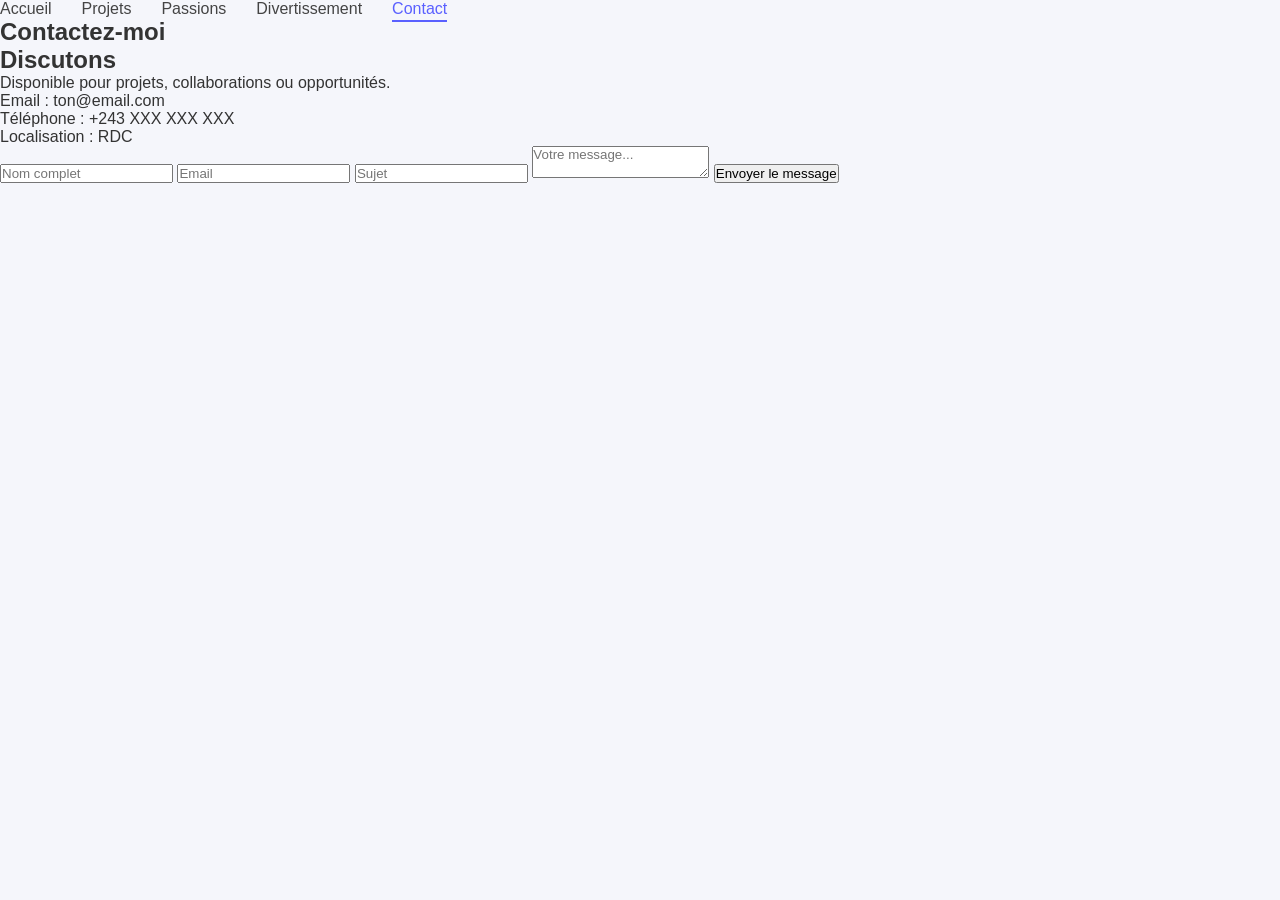
==== contact.html @ b9e130f4 "Rajout des options projet , passion , divertissement et contact" ====
<!DOCTYPE html>
<html lang="fr">
<head>
<meta charset="UTF-8">
<title>Contact</title>
<link rel="stylesheet" href="style.css">

</head>

<body>

<ul class="menu">
<li><a href="index.html">Accueil</a></li>
<li><a href="projets.html">Projets</a></li>
<li><a href="passions.html">Passions</a></li>
<li><a href="fun.html">Divertissement</a></li>
<li><a href="contact.html" class="active">Contact</a></li>
</ul>

<section class="contact">

<h1>Contactez-moi</h1>

<div class="contact-container">

<!-- INFOS -->
<div class="contact-info">
  <h2>Discutons </h2>
  <p>Disponible pour projets, collaborations ou opportunités.</p>

  <div class="info">
    <p> Email : ton@email.com</p>
    <p> Téléphone : +243 XXX XXX XXX</p>
    <p> Localisation : RDC</p>
  </div>
</div>

<!-- FORMULAIRE -->
<form class="contact-form">

  <input type="text" placeholder="Nom complet" required>
  <input type="email" placeholder="Email" required>
  <input type="text" placeholder="Sujet">

  <textarea placeholder="Votre message..." required></textarea>

  <button type="submit">Envoyer le message</button>

</form>

</div>

</section>
---- style.css ----
*{
  margin:0;
  padding:0;
  box-sizing:border-box;
  font-family: Arial, sans-serif;
}

body{
  background:#f5f6fb;
  color:#333;
}


.navbar{
  display:flex;
  justify-content:space-between;
  align-items:center;
  padding:20px 80px;
  background:white;
  box-shadow:0 2px 10px rgba(0,0,0,0.05);
}

.logo{
  color:#5a60ff;
  font-weight:bold;
}

/* MENU */
.menu{
  display:flex;
  list-style:none;
  gap:30px;
}

.menu a{
  text-decoration:none;
  color:#444;
  font-weight:500;
  position:relative;
  transition:0.3s;
}


.menu a:hover,
.menu a.active{
  color:#5a60ff;
}


.menu a::after{
  content:"";
  position:absolute;
  left:0;
  bottom:-5px;
  width:0%;
  height:2px;
  background:#5a60ff;
  transition:0.3s;
}

.menu a:hover::after,
.menu a.active::after{
  width:100%;
}


.hero{
  display:flex;
  justify-content:space-between;
  align-items:center;
  padding:100px 80px;
  flex-wrap:wrap;
}

.hero-text h1{
  font-size:48px;
  color:#5a60ff;
  margin-bottom:20px;
}

.hero-text p{
  margin-bottom:30px;
  font-size:18px;
}

.hero-text button{
  padding:12px 30px;
  background:#5a60ff;
  border:none;
  color:white;
  border-radius:30px;
  font-weight:bold;
  cursor:pointer;
  transition:0.3s;
}

.hero-text button:hover{
  background:#4045d6;
}

/* IMAGE */
.hero-image img{
  width:220px;
  height:220px;
  border-radius:50%;
  border:8px solid #5a60ff;
  object-fit:cover;
}


.about{
  text-align:center;
  padding:80px 200px;
}

.about h2{
  color:#5a60ff;
  margin-bottom:20px;
}

.about p{
  margin-bottom:15px;
  line-height:1.6;
}


.skills{
  padding:80px;
  text-align:center;
}

.skills h2{
  color:#5a60ff;
  margin-bottom:30px;
}

table{
  width:80%;
  margin:auto;
  border-collapse:collapse;
  background:white;
  border-radius:10px;
  overflow:hidden;
  box-shadow:0 5px 20px rgba(0,0,0,0.05);
}

th{
  background:#5a60ff;
  color:white;
  padding:15px;
}

td{
  padding:15px;
  border-bottom:1px solid #eee;
}


.page{
  padding:80px;
  text-align:center;
}


footer{
  background:#5a60ff;
  color:white;
  text-align:center;
  padding:30px;
  margin-top:50px;
}

.icons{
  margin-top:10px;
}

.icons span{
  margin:0 10px;
}


@media(max-width:768px){

  .navbar{
    flex-direction:column;
    gap:15px;
  }

  .hero{
    flex-direction:column;
    text-align:center;
  }

  .about{
    padding:40px 20px;
  }

  table{
    width:100%;
  }

}
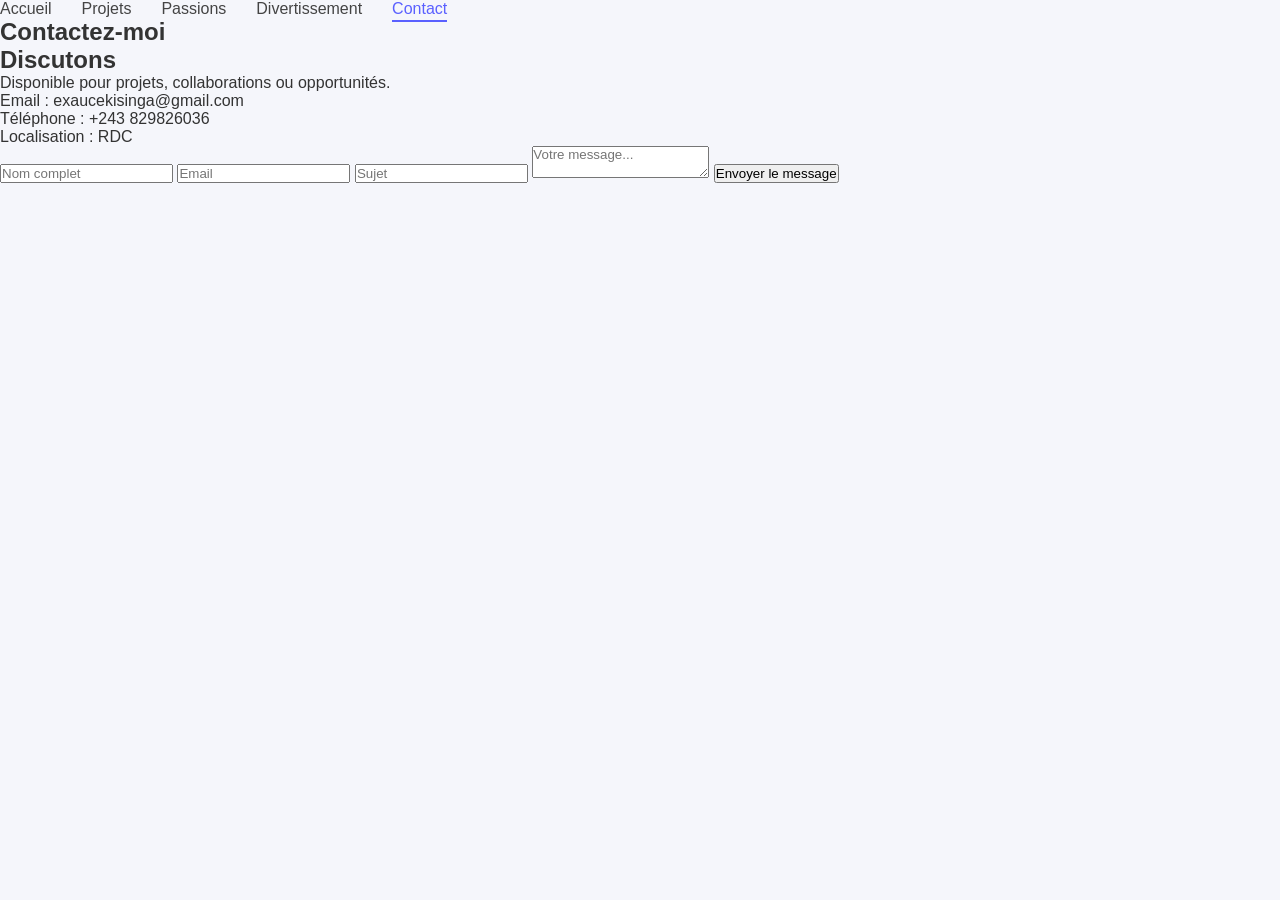
==== commit d7d5adfb: "finalisation du projet" ====
--- a/contact.html
+++ b/contact.html
@@ -29,8 +29,8 @@
   <p>Disponible pour projets, collaborations ou opportunités.</p>
 
   <div class="info">
-    <p> Email : ton@email.com</p>
-    <p> Téléphone : +243 XXX XXX XXX</p>
+    <p> Email : exaucekisinga@gmail.com</p>
+    <p> Téléphone : +243 829826036</p>
     <p> Localisation : RDC</p>
   </div>
 </div>
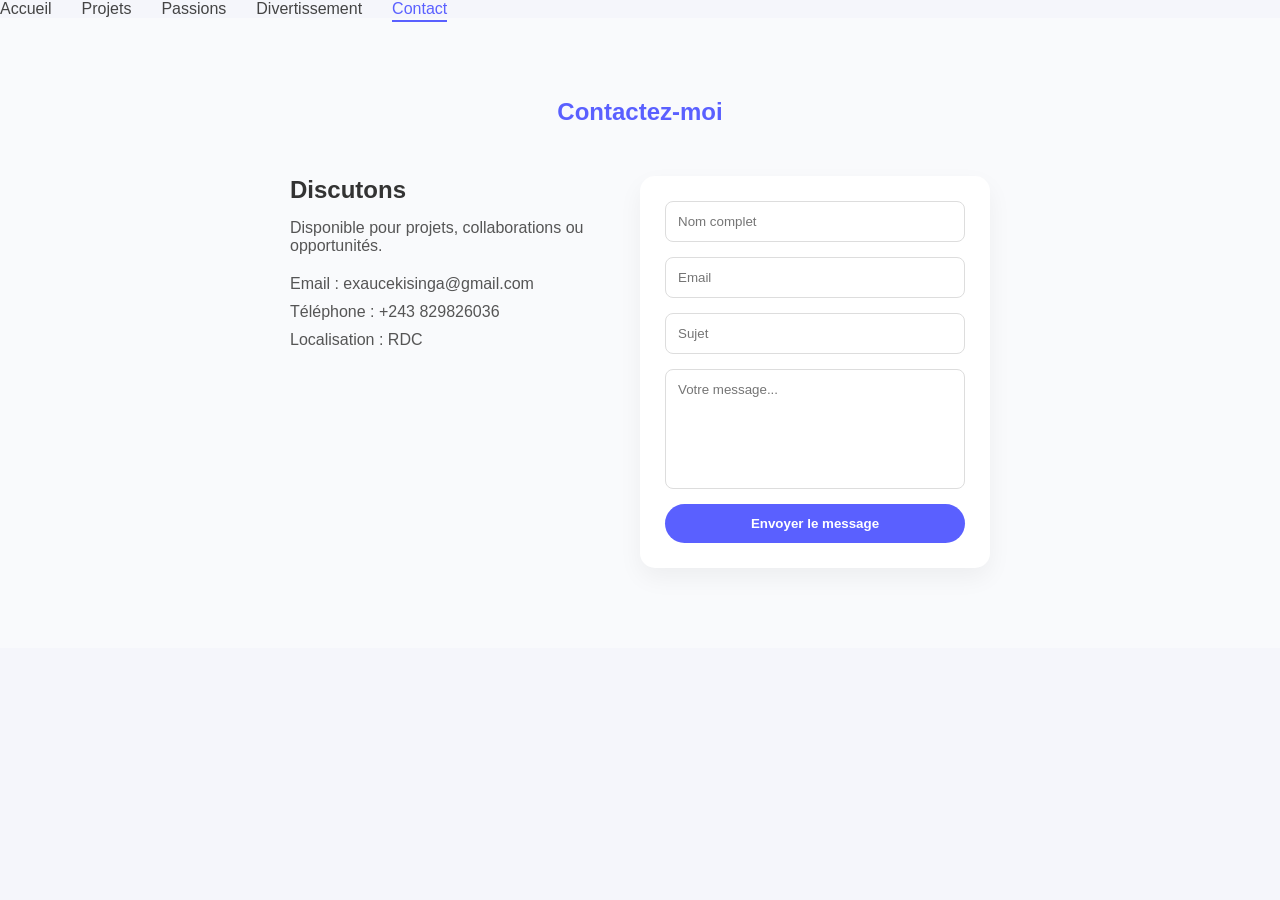
==== commit 0dff7b4b: "finalisation css" ====
--- a/contact.html
+++ b/contact.html
@@ -4,6 +4,7 @@
 <meta charset="UTF-8">
 <title>Contact</title>
 <link rel="stylesheet" href="style.css">
+<link rel="stylesheet" href="contact.css">
 
 </head>
 
--- a/contact.css
+++ b/contact.css
@@ -0,0 +1,85 @@
+.contact{
+  padding:80px;
+  background:#f9fafc;
+}
+
+.contact h1{
+  text-align:center;
+  color:#5a60ff;
+  margin-bottom:50px;
+}
+
+/* CONTAINER */
+.contact-container{
+  display:flex;
+  justify-content:center;
+  gap:50px;
+  flex-wrap:wrap;
+}
+
+/* INFOS */
+.contact-info{
+  max-width:300px;
+}
+
+.contact-info h2{
+  margin-bottom:15px;
+}
+
+.contact-info p{
+  margin-bottom:10px;
+  color:#555;
+}
+
+.info{
+  margin-top:20px;
+}
+
+/* FORM */
+.contact-form{
+  display:flex;
+  flex-direction:column;
+  gap:15px;
+  width:350px;
+  background:white;
+  padding:25px;
+  border-radius:15px;
+  box-shadow:0 10px 25px rgba(0,0,0,0.05);
+}
+
+.contact-form input,
+.contact-form textarea{
+  padding:12px;
+  border-radius:8px;
+  border:1px solid #ddd;
+  outline:none;
+  transition:0.3s;
+}
+
+/* focus effect */
+.contact-form input:focus,
+.contact-form textarea:focus{
+  border-color:#5a60ff;
+}
+
+/* textarea */
+.contact-form textarea{
+  min-height:120px;
+  resize:none;
+}
+
+/* BUTTON */
+.contact-form button{
+  background:#5a60ff;
+  color:white;
+  border:none;
+  padding:12px;
+  border-radius:25px;
+  cursor:pointer;
+  font-weight:bold;
+  transition:0.3s;
+}
+
+.contact-form button:hover{
+  background:#4045d6;
+}
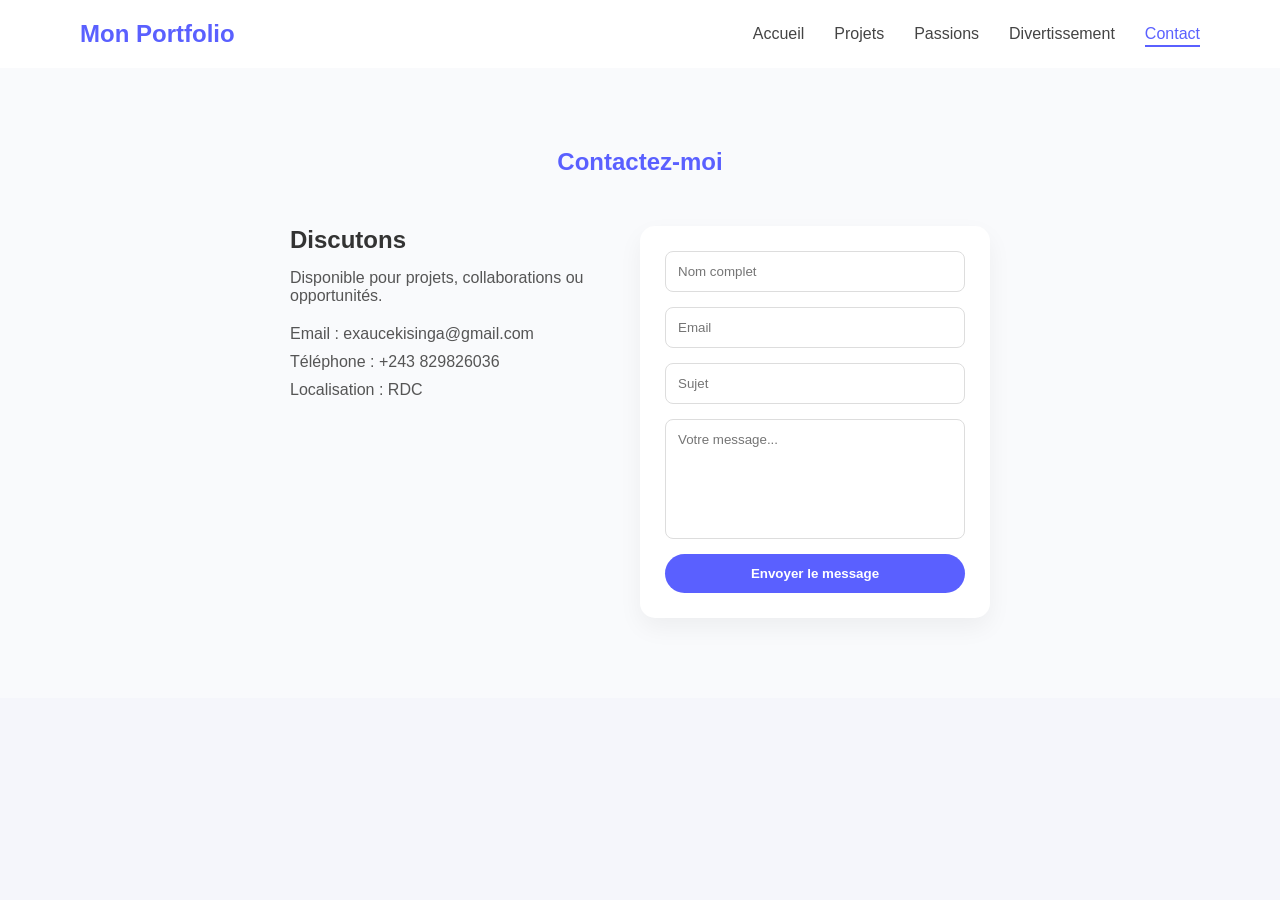
==== commit be323f99: "site au complet est fini" ====
--- a/contact.html
+++ b/contact.html
@@ -10,13 +10,21 @@
 
 <body>
 
+<header>
+<nav class="navbar">
+
+<h2 class="logo">Mon Portfolio</h2>
+
 <ul class="menu">
-<li><a href="index.html">Accueil</a></li>
-<li><a href="projets.html">Projets</a></li>
-<li><a href="passions.html">Passions</a></li>
-<li><a href="fun.html">Divertissement</a></li>
+<li><a href="index.html" >Accueil</a></li>
+<li><a href="projets.html" >Projets</a></li>
+<li><a href="passions.html" >Passions</a></li>
+<li><a href="fun.html" >Divertissement</a></li>
 <li><a href="contact.html" class="active">Contact</a></li>
 </ul>
+
+</nav>
+</header>
 
 <section class="contact">
 
